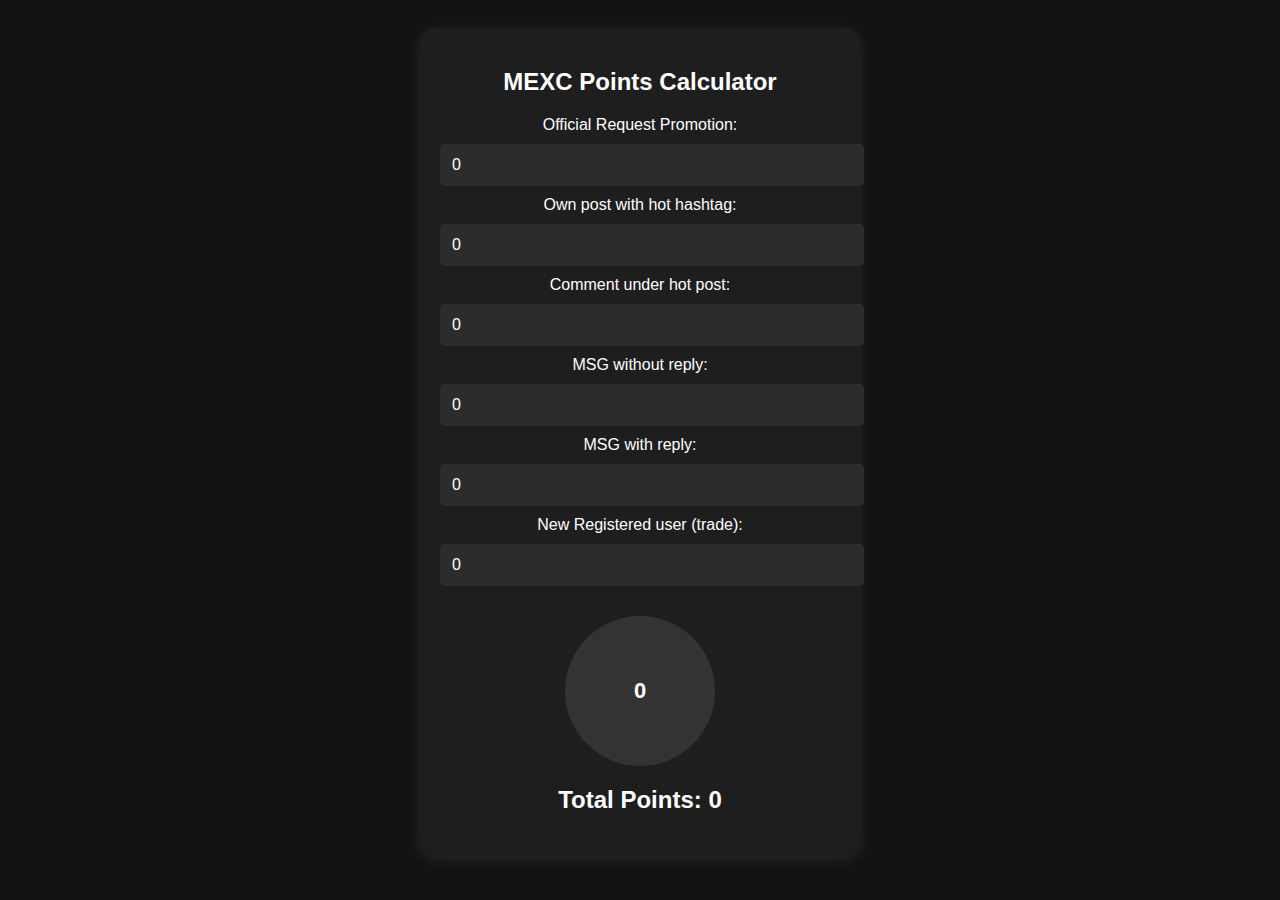
==== index.html @ 8f379d80 "Update index.html" ====
<!DOCTYPE html>
<html lang="en">
<head>
    <meta charset="UTF-8">
    <meta name="viewport" content="width=device-width, initial-scale=1.0">
    <title>MEXC Points Calculator</title>
    <style>
        body {
            font-family: Arial, sans-serif;
            text-align: center;
            background-color: #121212;
            color: white;
            padding: 20px;
            position: relative;
            overflow: hidden;
        }

        /* خلفية بشعار MEXC */
        body::before {
            content: "";
            position: absolute;
            top: 0;
            left: 0;
            width: 100%;
            height: 100%;
            background: url('https://upload.wikimedia.org/wikipedia/commons/thumb/4/4c/MEXC_Global_logo.svg/2560px-MEXC_Global_logo.svg.png') no-repeat center center;
            background-size: 30%;
            opacity: 0.1;
            z-index: -1;
        }

        .container {
            background: #1e1e1e;
            padding: 20px;
            border-radius: 15px;
            box-shadow: 0px 4px 15px rgba(255, 255, 255, 0.1);
            max-width: 400px;
            margin: auto;
        }

        input {
            width: 100%;
            padding: 10px;
            margin: 10px 0;
            border: 2px solid transparent;
            border-radius: 5px;
            font-size: 16px;
            background: #2c2c2c;
            color: white;
            transition: all 0.3s ease-in-out;
        }

        input:hover {
            border-color: #4caf50;
            transform: scale(1.05);
        }

        .progress-container {
            position: relative;
            width: 150px;
            height: 150px;
            margin: 20px auto;
        }

        .progress-circle {
            width: 100%;
            height: 100%;
            position: absolute;
            top: 0;
            left: 0;
            border-radius: 50%;
            background: conic-gradient(#4caf50 0deg, #333 0deg);
            transition: background 0.5s ease-in-out, transform 0.3s ease-in-out;
        }

        .progress-text {
            position: absolute;
            top: 50%;
            left: 50%;
            transform: translate(-50%, -50%);
            font-size: 22px;
            font-weight: bold;
        }
    </style>
</head>
<body>
    <div class="container">
        <h2 id="title">MEXC Points Calculator</h2>

        <label>Official Request Promotion:</label>
        <input type="number" id="officialPromotion" value="0" min="0" oninput="calculatePoints()">

        <label>Own post with hot hashtag:</label>
        <input type="number" id="hotHashtagPost" value="0" min="0" oninput="calculatePoints()">

        <label>Comment under hot post:</label>
        <input type="number" id="hotPostComment" value="0" min="0" oninput="calculatePoints()">

        <label>MSG without reply:</label>
        <input type="number" id="msgNoReply" value="0" min="0" oninput="calculatePoints()">

        <label>MSG with reply:</label>
        <input type="number" id="msgWithReply" value="0" min="0" oninput="calculatePoints()">

        <label>New Registered user (trade):</label>
        <input type="number" id="newRegisteredUser" value="0" min="0" oninput="calculatePoints()">

        <div class="progress-container">
            <div class="progress-circle" id="progressCircle"></div>
            <div class="progress-text" id="progressText">0</div>
        </div>

        <h2>Total Points: <span id="totalPoints">0</span></h2>
    </div>

    <script>
        function calculatePoints() {
            let officialPromotion = parseInt(document.getElementById("officialPromotion").value) || 0;
            let hotHashtagPost = parseInt(document.getElementById("hotHashtagPost").value) || 0;
            let hotPostComment = parseInt(document.getElementById("hotPostComment").value) || 0;
            let msgNoReply = parseInt(document.getElementById("msgNoReply").value) || 0;
            let msgWithReply = parseInt(document.getElementById("msgWithReply").value) || 0;
            let newRegisteredUser = parseInt(document.getElementById("newRegisteredUser").value) || 0;

            let totalPoints = (officialPromotion * 30) + 
                              (hotHashtagPost * 2) + 
                              (hotPostComment * 1) + 
                              (msgNoReply * 1) + 
                              (msgWithReply * 3) + 
                              (newRegisteredUser * 50);

            document.getElementById("totalPoints").innerText = totalPoints;
            animateProgress(totalPoints);
        }

        function animateProgress(points) {
            let maxPoints = 2100;
            let percentage = Math.min(points / maxPoints * 360, 360);
            let progressCircle = document.getElementById("progressCircle");
            progressCircle.style.background = `conic-gradient(${points > 1500 ? 'gold' : '#4caf50'} ${percentage}deg, #333 ${percentage}deg)`;
            progressCircle.style.transform = `rotate(${percentage / 10}deg)`;
            document.getElementById("progressText").innerText = points;
        }
    </script>
</body>
</html>
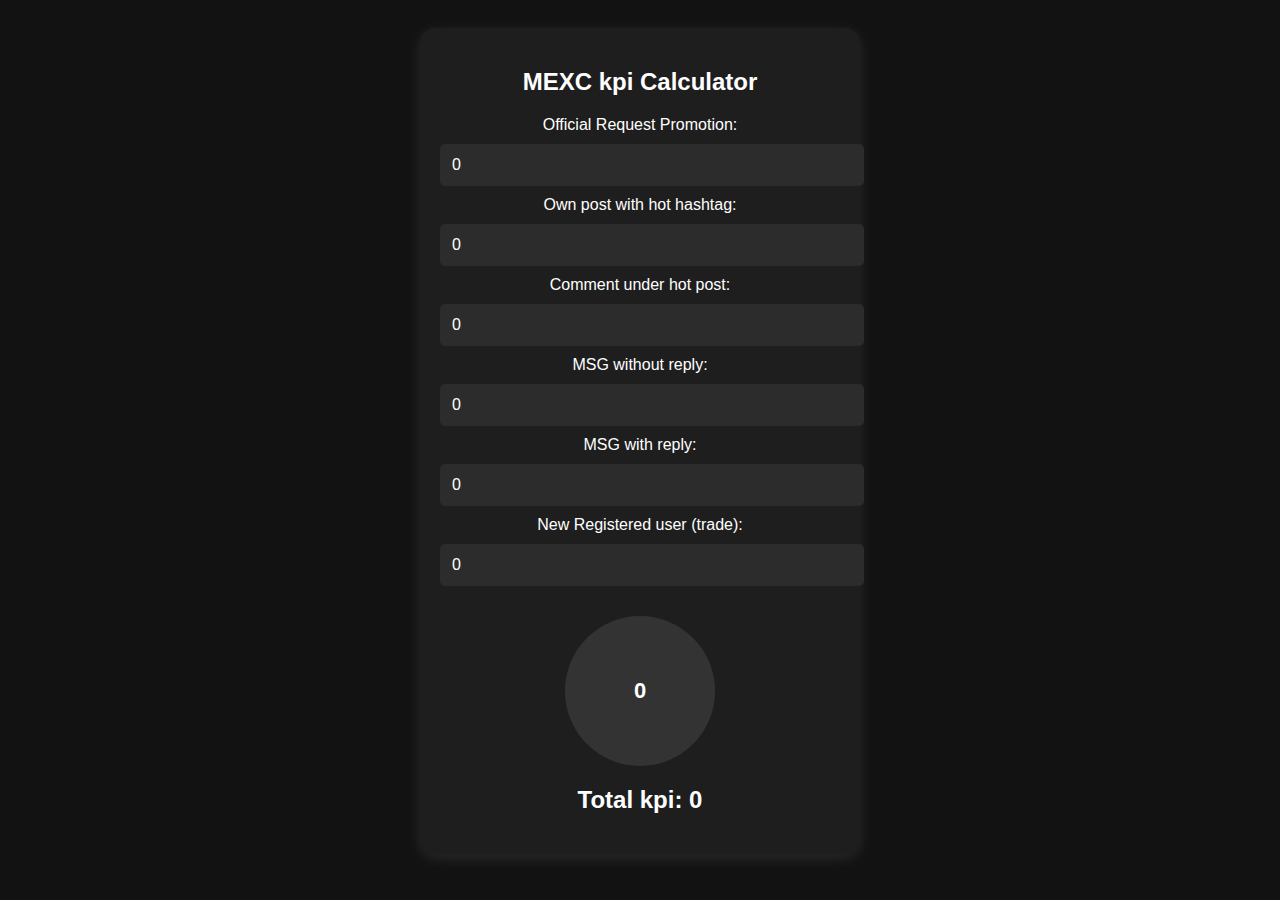
==== commit 22f34f02: "Update index.html" ====
--- a/index.html
+++ b/index.html
@@ -85,36 +85,36 @@
 </head>
 <body>
     <div class="container">
-        <h2 id="title">MEXC Points Calculator</h2>
+        <h2 id="title">MEXC kpi Calculator</h2>
 
         <label>Official Request Promotion:</label>
-        <input type="number" id="officialPromotion" value="0" min="0" oninput="calculatePoints()">
+        <input type="number" id="officialPromotion" value="0" min="0" oninput="calculatekpi()">
 
         <label>Own post with hot hashtag:</label>
-        <input type="number" id="hotHashtagPost" value="0" min="0" oninput="calculatePoints()">
+        <input type="number" id="hotHashtagPost" value="0" min="0" oninput="calculatekpi()">
 
         <label>Comment under hot post:</label>
-        <input type="number" id="hotPostComment" value="0" min="0" oninput="calculatePoints()">
+        <input type="number" id="hotPostComment" value="0" min="0" oninput="calculatekpis()">
 
         <label>MSG without reply:</label>
-        <input type="number" id="msgNoReply" value="0" min="0" oninput="calculatePoints()">
+        <input type="number" id="msgNoReply" value="0" min="0" oninput="calculatekpi()">
 
         <label>MSG with reply:</label>
-        <input type="number" id="msgWithReply" value="0" min="0" oninput="calculatePoints()">
+        <input type="number" id="msgWithReply" value="0" min="0" oninput="calculatekpi()">
 
         <label>New Registered user (trade):</label>
-        <input type="number" id="newRegisteredUser" value="0" min="0" oninput="calculatePoints()">
+        <input type="number" id="newRegisteredUser" value="0" min="0" oninput="calculatekpi()">
 
         <div class="progress-container">
             <div class="progress-circle" id="progressCircle"></div>
             <div class="progress-text" id="progressText">0</div>
         </div>
 
-        <h2>Total Points: <span id="totalPoints">0</span></h2>
+        <h2>Total kpi: <span id="totalkpi">0</span></h2>
     </div>
 
     <script>
-        function calculatePoints() {
+        function calculatekpi() {
             let officialPromotion = parseInt(document.getElementById("officialPromotion").value) || 0;
             let hotHashtagPost = parseInt(document.getElementById("hotHashtagPost").value) || 0;
             let hotPostComment = parseInt(document.getElementById("hotPostComment").value) || 0;
@@ -122,24 +122,24 @@
             let msgWithReply = parseInt(document.getElementById("msgWithReply").value) || 0;
             let newRegisteredUser = parseInt(document.getElementById("newRegisteredUser").value) || 0;
 
-            let totalPoints = (officialPromotion * 30) + 
+            let totalkpi = (officialPromotion * 30) + 
                               (hotHashtagPost * 2) + 
                               (hotPostComment * 1) + 
                               (msgNoReply * 1) + 
                               (msgWithReply * 3) + 
                               (newRegisteredUser * 50);
 
-            document.getElementById("totalPoints").innerText = totalPoints;
-            animateProgress(totalPoints);
+            document.getElementById("totalkpi").innerText = totalkpi;
+            animateProgress(totalkpi);
         }
 
         function animateProgress(points) {
-            let maxPoints = 2100;
-            let percentage = Math.min(points / maxPoints * 360, 360);
+            let maxkpi= 2100;
+            let percentage = Math.min(kpi / maxkpi * 360, 360);
             let progressCircle = document.getElementById("progressCircle");
             progressCircle.style.background = `conic-gradient(${points > 1500 ? 'gold' : '#4caf50'} ${percentage}deg, #333 ${percentage}deg)`;
             progressCircle.style.transform = `rotate(${percentage / 10}deg)`;
-            document.getElementById("progressText").innerText = points;
+            document.getElementById("progressText").innerText = kpi;
         }
     </script>
 </body>
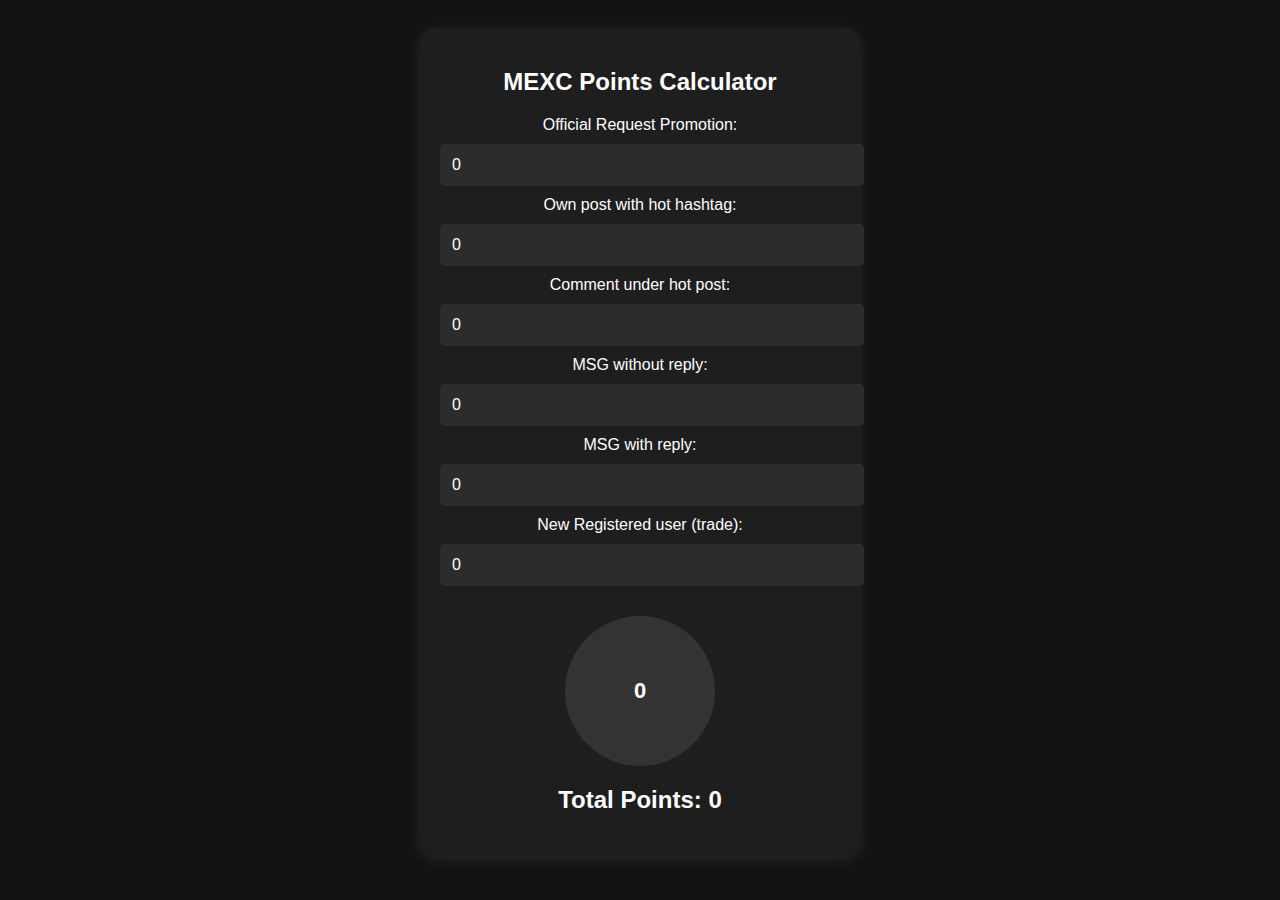
==== commit 0b1c61fb: "Update index.html" ====
--- a/index.html
+++ b/index.html
@@ -85,36 +85,36 @@
 </head>
 <body>
     <div class="container">
-        <h2 id="title">MEXC kpi Calculator</h2>
+        <h2 id="title">MEXC Points Calculator</h2>
 
         <label>Official Request Promotion:</label>
-        <input type="number" id="officialPromotion" value="0" min="0" oninput="calculatekpi()">
+        <input type="number" id="officialPromotion" value="0" min="0" oninput="calculatePoints()">
 
         <label>Own post with hot hashtag:</label>
-        <input type="number" id="hotHashtagPost" value="0" min="0" oninput="calculatekpi()">
+        <input type="number" id="hotHashtagPost" value="0" min="0" oninput="calculatePoints()">
 
         <label>Comment under hot post:</label>
-        <input type="number" id="hotPostComment" value="0" min="0" oninput="calculatekpis()">
+        <input type="number" id="hotPostComment" value="0" min="0" oninput="calculatePoints()">
 
         <label>MSG without reply:</label>
-        <input type="number" id="msgNoReply" value="0" min="0" oninput="calculatekpi()">
+        <input type="number" id="msgNoReply" value="0" min="0" oninput="calculatePoints()">
 
         <label>MSG with reply:</label>
-        <input type="number" id="msgWithReply" value="0" min="0" oninput="calculatekpi()">
+        <input type="number" id="msgWithReply" value="0" min="0" oninput="calculatePoints()">
 
         <label>New Registered user (trade):</label>
-        <input type="number" id="newRegisteredUser" value="0" min="0" oninput="calculatekpi()">
+        <input type="number" id="newRegisteredUser" value="0" min="0" oninput="calculatePoints()">
 
         <div class="progress-container">
             <div class="progress-circle" id="progressCircle"></div>
             <div class="progress-text" id="progressText">0</div>
         </div>
 
-        <h2>Total kpi: <span id="totalkpi">0</span></h2>
+        <h2>Total Points: <span id="totalPoints">0</span></h2>
     </div>
 
     <script>
-        function calculatekpi() {
+        function calculatePoints() {
             let officialPromotion = parseInt(document.getElementById("officialPromotion").value) || 0;
             let hotHashtagPost = parseInt(document.getElementById("hotHashtagPost").value) || 0;
             let hotPostComment = parseInt(document.getElementById("hotPostComment").value) || 0;
@@ -122,24 +122,24 @@
             let msgWithReply = parseInt(document.getElementById("msgWithReply").value) || 0;
             let newRegisteredUser = parseInt(document.getElementById("newRegisteredUser").value) || 0;
 
-            let totalkpi = (officialPromotion * 30) + 
+            let totalPoints = (officialPromotion * 30) + 
                               (hotHashtagPost * 2) + 
                               (hotPostComment * 1) + 
                               (msgNoReply * 1) + 
                               (msgWithReply * 3) + 
                               (newRegisteredUser * 50);
 
-            document.getElementById("totalkpi").innerText = totalkpi;
-            animateProgress(totalkpi);
+            document.getElementById("totalPoints").innerText = totalPoints;
+            animateProgress(totalPoints);
         }
 
         function animateProgress(points) {
-            let maxkpi= 2100;
-            let percentage = Math.min(kpi / maxkpi * 360, 360);
+            let maxPoints = 2100;
+            let percentage = Math.min(points / maxPoints * 360, 360);
             let progressCircle = document.getElementById("progressCircle");
             progressCircle.style.background = `conic-gradient(${points > 1500 ? 'gold' : '#4caf50'} ${percentage}deg, #333 ${percentage}deg)`;
             progressCircle.style.transform = `rotate(${percentage / 10}deg)`;
-            document.getElementById("progressText").innerText = kpi;
+            document.getElementById("progressText").innerText = points;
         }
     </script>
 </body>
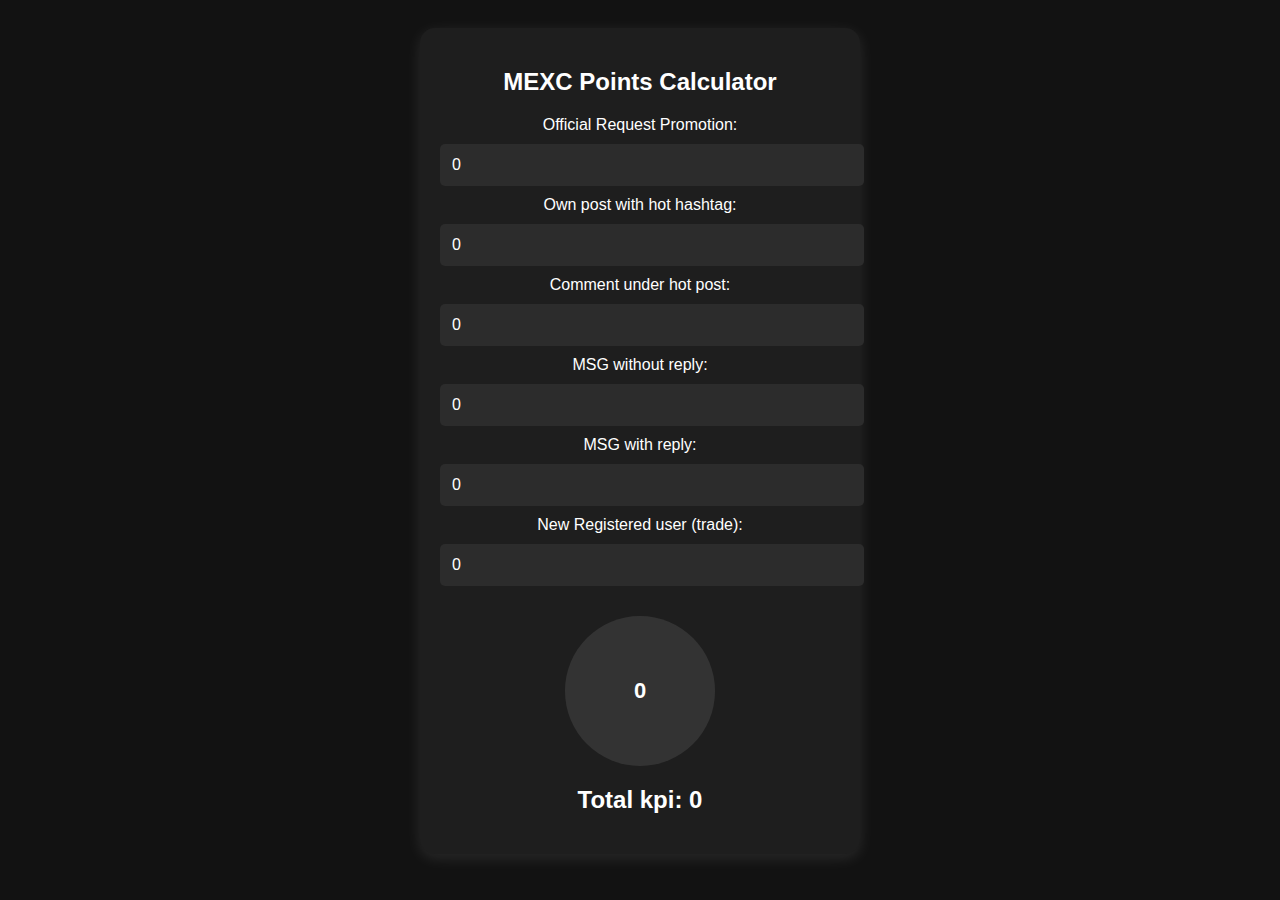
==== commit 73000779: "Update index.html" ====
--- a/index.html
+++ b/index.html
@@ -3,7 +3,7 @@
 <head>
     <meta charset="UTF-8">
     <meta name="viewport" content="width=device-width, initial-scale=1.0">
-    <title>MEXC Points Calculator</title>
+    <title>MEXC kpi Calculator</title>
     <style>
         body {
             font-family: Arial, sans-serif;
@@ -23,7 +23,7 @@
             left: 0;
             width: 100%;
             height: 100%;
-            background: url('https://upload.wikimedia.org/wikipedia/commons/thumb/4/4c/MEXC_Global_logo.svg/2560px-MEXC_Global_logo.svg.png') no-repeat center center;
+            background: url('https://www.google.com/imgres?imgurl=https://lookaside.fbsbx.com/lookaside/crawler/media/?media_id%3D729970405595940&tbnid=_9Uqu-mCdDVJ2M&vet=1&imgrefurl=https://www.facebook.com/photo.php?fbid%3D729970405595940%26id%3D100057489608501%26set%3Da.410152697577714&docid=_LeNzhN5Bm1lbM&w=1000&h=1000&source=sh/x/im/m1/2&kgs=54dd8db5d66c6297') no-repeat center center;
             background-size: 30%;
             opacity: 0.1;
             z-index: -1;
@@ -88,29 +88,29 @@
         <h2 id="title">MEXC Points Calculator</h2>
 
         <label>Official Request Promotion:</label>
-        <input type="number" id="officialPromotion" value="0" min="0" oninput="calculatePoints()">
+        <input type="number" id="officialPromotion" value="0" min="0" oninput="calculatekpi()">
 
         <label>Own post with hot hashtag:</label>
-        <input type="number" id="hotHashtagPost" value="0" min="0" oninput="calculatePoints()">
+        <input type="number" id="hotHashtagPost" value="0" min="0" oninput="calculatekpi()">
 
         <label>Comment under hot post:</label>
-        <input type="number" id="hotPostComment" value="0" min="0" oninput="calculatePoints()">
+        <input type="number" id="hotPostComment" value="0" min="0" oninput="calculatekpi()">
 
         <label>MSG without reply:</label>
-        <input type="number" id="msgNoReply" value="0" min="0" oninput="calculatePoints()">
+        <input type="number" id="msgNoReply" value="0" min="0" oninput="calculatekpi()">
 
         <label>MSG with reply:</label>
-        <input type="number" id="msgWithReply" value="0" min="0" oninput="calculatePoints()">
+        <input type="number" id="msgWithReply" value="0" min="0" oninput="calculatekpi()">
 
         <label>New Registered user (trade):</label>
-        <input type="number" id="newRegisteredUser" value="0" min="0" oninput="calculatePoints()">
+        <input type="number" id="newRegisteredUser" value="0" min="0" oninput="calculatekpi()">
 
         <div class="progress-container">
             <div class="progress-circle" id="progressCircle"></div>
             <div class="progress-text" id="progressText">0</div>
         </div>
 
-        <h2>Total Points: <span id="totalPoints">0</span></h2>
+        <h2>Total kpi: <span id="totalkpi">0</span></h2>
     </div>
 
     <script>
@@ -122,24 +122,24 @@
             let msgWithReply = parseInt(document.getElementById("msgWithReply").value) || 0;
             let newRegisteredUser = parseInt(document.getElementById("newRegisteredUser").value) || 0;
 
-            let totalPoints = (officialPromotion * 30) + 
+            let totalkpi = (officialPromotion * 30) + 
                               (hotHashtagPost * 2) + 
                               (hotPostComment * 1) + 
                               (msgNoReply * 1) + 
                               (msgWithReply * 3) + 
                               (newRegisteredUser * 50);
 
-            document.getElementById("totalPoints").innerText = totalPoints;
-            animateProgress(totalPoints);
+            document.getElementById("totalkpi").innerText = totalkpi;
+            animateProgress(totalkpi);
         }
 
-        function animateProgress(points) {
-            let maxPoints = 2100;
-            let percentage = Math.min(points / maxPoints * 360, 360);
+        function animateProgress(kpi) {
+            let maxkpi = 2100;
+            let percentage = Math.min(points / maxkpi * 360, 360);
             let progressCircle = document.getElementById("progressCircle");
-            progressCircle.style.background = `conic-gradient(${points > 1500 ? 'gold' : '#4caf50'} ${percentage}deg, #333 ${percentage}deg)`;
+            progressCircle.style.background = `conic-gradient(${kpis > 1500 ? 'gold' : '#4caf50'} ${percentage}deg, #333 ${percentage}deg)`;
             progressCircle.style.transform = `rotate(${percentage / 10}deg)`;
-            document.getElementById("progressText").innerText = points;
+            document.getElementById("progressText").innerText = kpis;
         }
     </script>
 </body>
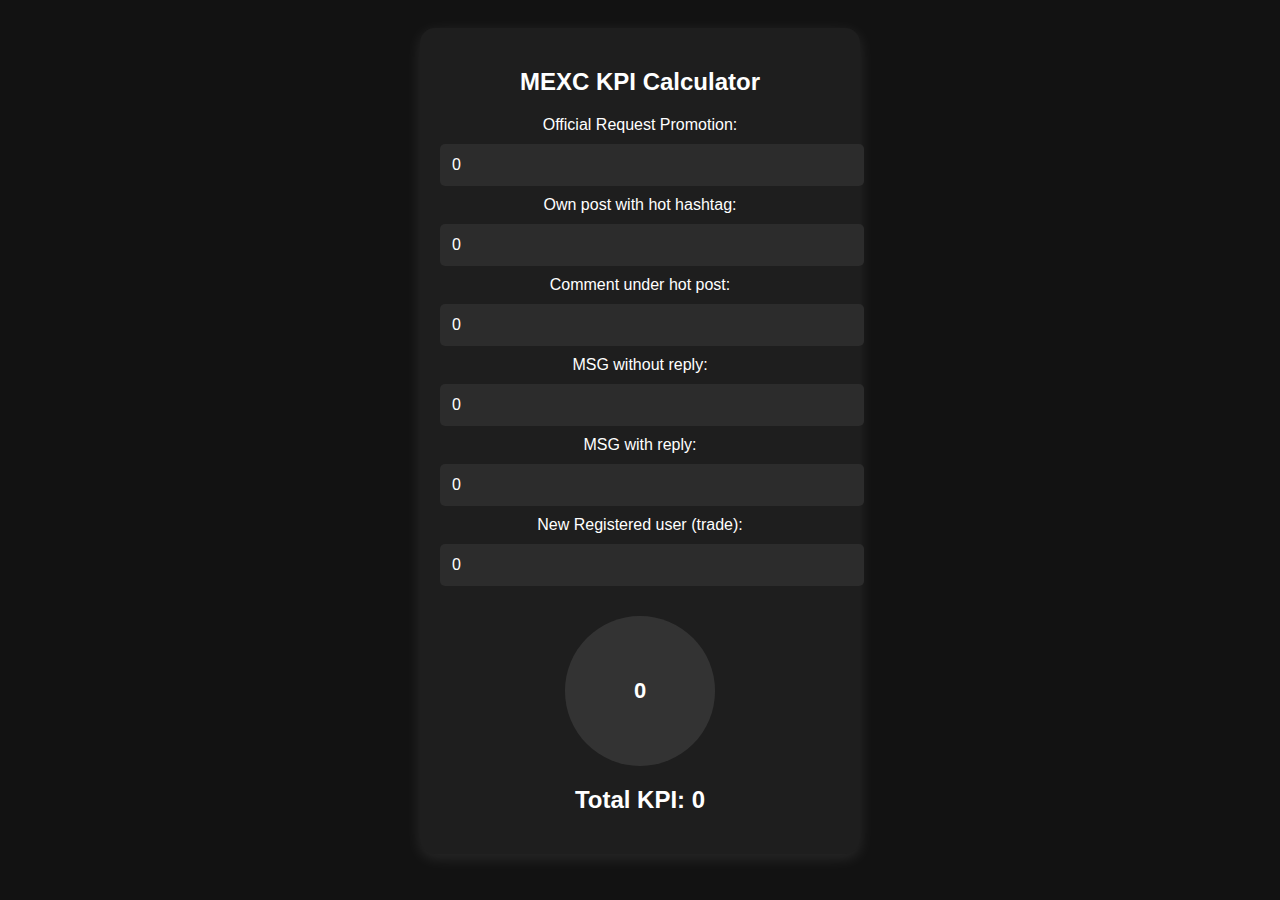
==== commit be08da9c: "Update index.html" ====
--- a/index.html
+++ b/index.html
@@ -3,7 +3,7 @@
 <head>
     <meta charset="UTF-8">
     <meta name="viewport" content="width=device-width, initial-scale=1.0">
-    <title>MEXC kpi Calculator</title>
+    <title>MEXC KPI Calculator</title>
     <style>
         body {
             font-family: Arial, sans-serif;
@@ -23,7 +23,7 @@
             left: 0;
             width: 100%;
             height: 100%;
-            background: url('https://www.google.com/imgres?imgurl=https://lookaside.fbsbx.com/lookaside/crawler/media/?media_id%3D729970405595940&tbnid=_9Uqu-mCdDVJ2M&vet=1&imgrefurl=https://www.facebook.com/photo.php?fbid%3D729970405595940%26id%3D100057489608501%26set%3Da.410152697577714&docid=_LeNzhN5Bm1lbM&w=1000&h=1000&source=sh/x/im/m1/2&kgs=54dd8db5d66c6297') no-repeat center center;
+            background: url('https://files.fm/u/nczvpajbtc') no-repeat center center;
             background-size: 30%;
             opacity: 0.1;
             z-index: -1;
@@ -85,36 +85,36 @@
 </head>
 <body>
     <div class="container">
-        <h2 id="title">MEXC Points Calculator</h2>
+        <h2 id="title">MEXC KPI Calculator</h2>
 
         <label>Official Request Promotion:</label>
-        <input type="number" id="officialPromotion" value="0" min="0" oninput="calculatekpi()">
+        <input type="number" id="officialPromotion" value="0" min="0" oninput="calculateKPI()">
 
         <label>Own post with hot hashtag:</label>
-        <input type="number" id="hotHashtagPost" value="0" min="0" oninput="calculatekpi()">
+        <input type="number" id="hotHashtagPost" value="0" min="0" oninput="calculateKPI()">
 
         <label>Comment under hot post:</label>
-        <input type="number" id="hotPostComment" value="0" min="0" oninput="calculatekpi()">
+        <input type="number" id="hotPostComment" value="0" min="0" oninput="calculateKPI()">
 
         <label>MSG without reply:</label>
-        <input type="number" id="msgNoReply" value="0" min="0" oninput="calculatekpi()">
+        <input type="number" id="msgNoReply" value="0" min="0" oninput="calculateKPI()">
 
         <label>MSG with reply:</label>
-        <input type="number" id="msgWithReply" value="0" min="0" oninput="calculatekpi()">
+        <input type="number" id="msgWithReply" value="0" min="0" oninput="calculateKPI()">
 
         <label>New Registered user (trade):</label>
-        <input type="number" id="newRegisteredUser" value="0" min="0" oninput="calculatekpi()">
+        <input type="number" id="newRegisteredUser" value="0" min="0" oninput="calculateKPI()">
 
         <div class="progress-container">
             <div class="progress-circle" id="progressCircle"></div>
             <div class="progress-text" id="progressText">0</div>
         </div>
 
-        <h2>Total kpi: <span id="totalkpi">0</span></h2>
+        <h2>Total KPI: <span id="totalKPI">0</span></h2>
     </div>
 
     <script>
-        function calculatePoints() {
+        function calculateKPI() {
             let officialPromotion = parseInt(document.getElementById("officialPromotion").value) || 0;
             let hotHashtagPost = parseInt(document.getElementById("hotHashtagPost").value) || 0;
             let hotPostComment = parseInt(document.getElementById("hotPostComment").value) || 0;
@@ -122,24 +122,24 @@
             let msgWithReply = parseInt(document.getElementById("msgWithReply").value) || 0;
             let newRegisteredUser = parseInt(document.getElementById("newRegisteredUser").value) || 0;
 
-            let totalkpi = (officialPromotion * 30) + 
-                              (hotHashtagPost * 2) + 
-                              (hotPostComment * 1) + 
-                              (msgNoReply * 1) + 
-                              (msgWithReply * 3) + 
-                              (newRegisteredUser * 50);
+            let totalKPI = (officialPromotion * 30) + 
+                           (hotHashtagPost * 2) + 
+                           (hotPostComment * 1) + 
+                           (msgNoReply * 1) + 
+                           (msgWithReply * 3) + 
+                           (newRegisteredUser * 50);
 
-            document.getElementById("totalkpi").innerText = totalkpi;
-            animateProgress(totalkpi);
+            document.getElementById("totalKPI").innerText = totalKPI;
+            animateProgress(totalKPI);
         }
 
         function animateProgress(kpi) {
-            let maxkpi = 2100;
-            let percentage = Math.min(points / maxkpi * 360, 360);
+            let maxKPI = 2100;
+            let percentage = Math.min(kpi / maxKPI * 360, 360);
             let progressCircle = document.getElementById("progressCircle");
-            progressCircle.style.background = `conic-gradient(${kpis > 1500 ? 'gold' : '#4caf50'} ${percentage}deg, #333 ${percentage}deg)`;
+            progressCircle.style.background = `conic-gradient(${kpi > 1500 ? 'gold' : '#4caf50'} ${percentage}deg, #333 ${percentage}deg)`;
             progressCircle.style.transform = `rotate(${percentage / 10}deg)`;
-            document.getElementById("progressText").innerText = kpis;
+            document.getElementById("progressText").innerText = kpi;
         }
     </script>
 </body>
